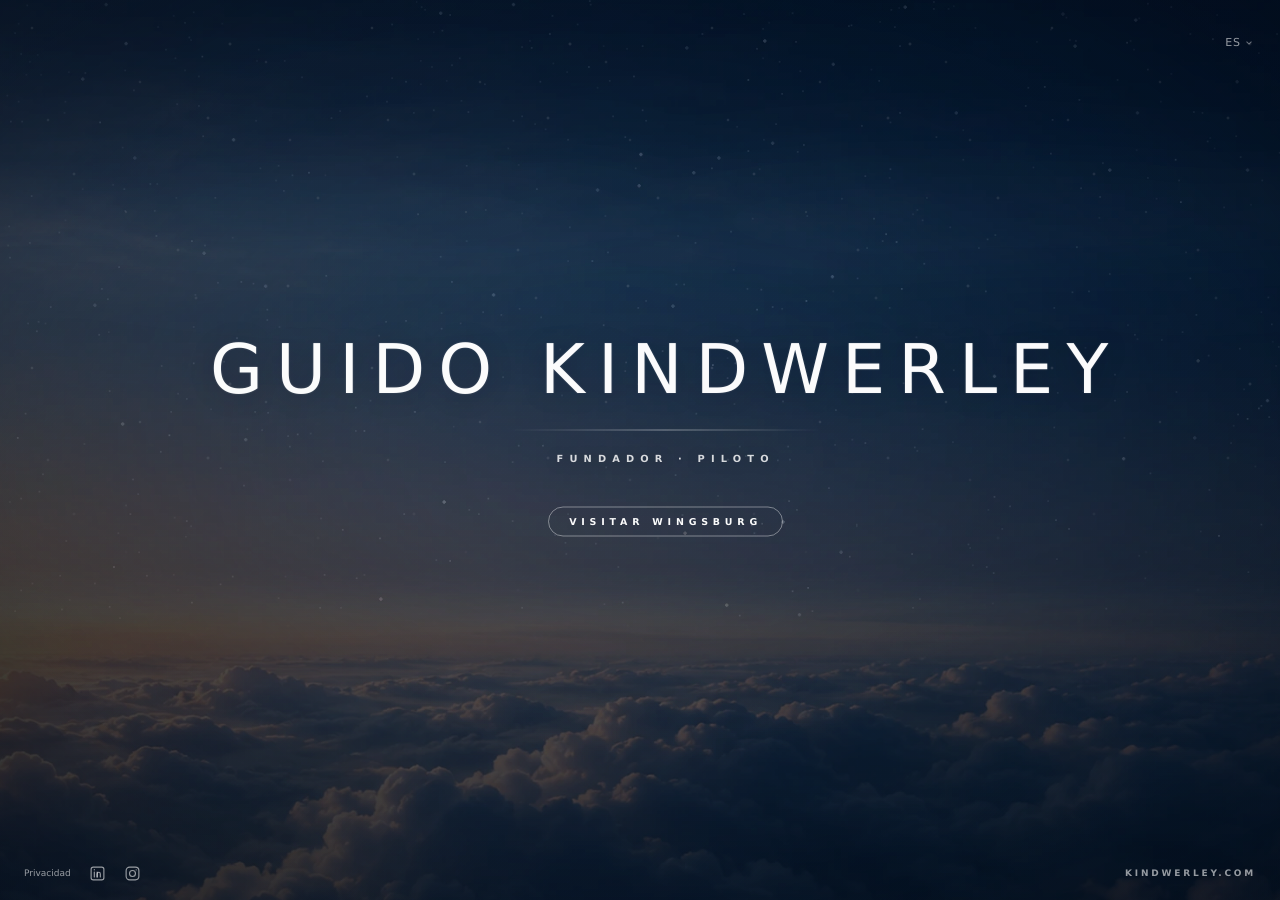
==== es/index.html @ 450eb81e "Adapt sky to seasonal solar position using device timezone without location permission" ====
<!doctype html>
<html lang="es">
<head>
  <meta charset="utf-8">
  <meta name="viewport" content="width=device-width, initial-scale=1, viewport-fit=cover">
  <title>Guido Kindwerley — Cofundador de Wingsburg</title>
  <meta name="description" content="Guido Kindwerley — Cofundador de Wingsburg y piloto comercial.">
  <link rel="alternate" hreflang="en" href="https://kindwerley.com/">
  <link rel="alternate" hreflang="es" href="https://kindwerley.com/es/">
  <link rel="alternate" hreflang="pt" href="https://kindwerley.com/pt/">
  <link rel="alternate" hreflang="fr" href="https://kindwerley.com/fr/">
  <link rel="alternate" hreflang="it" href="https://kindwerley.com/it/">
  <link rel="alternate" hreflang="x-default" href="https://kindwerley.com/">
  <meta name="author" content="Guido Kindwerley">
  <meta name="robots" content="index, follow">
  <meta name="theme-color" content="#061426">
  <link rel="canonical" href="https://kindwerley.com/es/">

  <meta property="og:title" content="Guido Kindwerley — Cofundador de Wingsburg">
  <meta property="og:description" content="Cofundador de Wingsburg · Piloto comercial">
  <meta property="og:type" content="website">
  <meta property="og:url" content="https://kindwerley.com/es/">
  <meta property="og:locale" content="es_AR">
  <meta property="og:image" content="https://kindwerley.com/preview.webp">
  <meta property="og:image:width" content="1920">
  <meta property="og:image:height" content="1080">
  <meta name="twitter:card" content="summary_large_image">
  <meta name="twitter:title" content="Guido Kindwerley — Cofundador de Wingsburg">
  <meta name="twitter:description" content="Cofundador de Wingsburg · Piloto comercial">
  <meta name="twitter:image" content="https://kindwerley.com/preview.webp">

  <link rel="icon" href="../favicon.svg?v=2" type="image/svg+xml">
  <link rel="icon" href="../favicon.ico?v=2" sizes="any">
  <link rel="icon" href="../favicon-32x32.png?v=2" type="image/png" sizes="32x32">
  <link rel="icon" href="../favicon-16x16.png?v=2" type="image/png" sizes="16x16">
  <link rel="apple-touch-icon" href="../apple-touch-icon.png?v=2">
  <link rel="manifest" href="../site.webmanifest">

  <meta http-equiv="Content-Security-Policy" content="default-src 'self'; img-src 'self' data: https://*.clarity.ms https://c.bing.com; style-src 'self' 'unsafe-inline'; script-src 'self' 'unsafe-inline' https://*.clarity.ms https://static.cloudflareinsights.com; connect-src 'self' https://*.clarity.ms https://c.bing.com https://cloudflareinsights.com; font-src 'self'; base-uri 'self'; form-action 'self';">
  <link rel="preconnect" href="https://www.clarity.ms">

  


  <script id="sky-clock">(() => {
  'use strict';
  const places = {"Europe/Andorra":[42.5,1.52],"Asia/Dubai":[25.3,55.3],"Asia/Kabul":[34.52,69.2],"America/Antigua":[17.05,-61.8],"America/Anguilla":[18.2,-63.07],"Europe/Tirane":[41.33,19.83],"Asia/Yerevan":[40.18,44.5],"Africa/Luanda":[-8.8,13.23],"Antarctica/McMurdo":[-77.83,166.6],"Antarctica/Casey":[-66.28,110.52],"Antarctica/Davis":[-68.58,77.97],"Antarctica/DumontDUrville":[-66.67,140.02],"Antarctica/Mawson":[-67.6,62.88],"Antarctica/Palmer":[-64.8,-64.1],"Antarctica/Rothera":[-67.57,-68.13],"Antarctica/Syowa":[-69.01,39.59],"Antarctica/Troll":[-72.01,2.53],"Antarctica/Vostok":[-78.4,106.9],"America/Argentina/Buenos_Aires":[-34.6,-58.45],"America/Argentina/Cordoba":[-31.4,-64.18],"America/Argentina/Salta":[-24.78,-65.42],"America/Argentina/Jujuy":[-24.18,-65.3],"America/Argentina/Tucuman":[-26.82,-65.22],"America/Argentina/Catamarca":[-28.47,-65.78],"America/Argentina/La_Rioja":[-29.43,-66.85],"America/Argentina/San_Juan":[-31.53,-68.52],"America/Argentina/Mendoza":[-32.88,-68.82],"America/Argentina/San_Luis":[-33.32,-66.35],"America/Argentina/Rio_Gallegos":[-51.63,-69.22],"America/Argentina/Ushuaia":[-54.8,-68.3],"Pacific/Pago_Pago":[-14.27,-170.7],"Europe/Vienna":[48.22,16.33],"Australia/Lord_Howe":[-31.55,159.08],"Antarctica/Macquarie":[-54.5,158.95],"Australia/Hobart":[-42.88,147.32],"Australia/Melbourne":[-37.82,144.97],"Australia/Sydney":[-33.87,151.22],"Australia/Broken_Hill":[-31.95,141.45],"Australia/Brisbane":[-27.47,153.03],"Australia/Lindeman":[-20.27,149.0],"Australia/Adelaide":[-34.92,138.58],"Australia/Darwin":[-12.47,130.83],"Australia/Perth":[-31.95,115.85],"Australia/Eucla":[-31.72,128.87],"America/Aruba":[12.5,-69.97],"Europe/Mariehamn":[60.1,19.95],"Asia/Baku":[40.38,49.85],"Europe/Sarajevo":[43.87,18.42],"America/Barbados":[13.1,-59.62],"Asia/Dhaka":[23.72,90.42],"Europe/Brussels":[50.83,4.33],"Africa/Ouagadougou":[12.37,-1.52],"Europe/Sofia":[42.68,23.32],"Asia/Bahrain":[26.38,50.58],"Africa/Bujumbura":[-3.38,29.37],"Africa/Porto-Novo":[6.48,2.62],"America/St_Barthelemy":[17.88,-62.85],"Atlantic/Bermuda":[32.28,-64.77],"Asia/Brunei":[4.93,114.92],"America/La_Paz":[-16.5,-68.15],"America/Kralendijk":[12.15,-68.28],"America/Noronha":[-3.85,-32.42],"America/Belem":[-1.45,-48.48],"America/Fortaleza":[-3.72,-38.5],"America/Recife":[-8.05,-34.9],"America/Araguaina":[-7.2,-48.2],"America/Maceio":[-9.67,-35.72],"America/Bahia":[-12.98,-38.52],"America/Sao_Paulo":[-23.53,-46.62],"America/Campo_Grande":[-20.45,-54.62],"America/Cuiaba":[-15.58,-56.08],"America/Santarem":[-2.43,-54.87],"America/Porto_Velho":[-8.77,-63.9],"America/Boa_Vista":[2.82,-60.67],"America/Manaus":[-3.13,-60.02],"America/Eirunepe":[-6.67,-69.87],"America/Rio_Branco":[-9.97,-67.8],"America/Nassau":[25.08,-77.35],"Asia/Thimphu":[27.47,89.65],"Africa/Gaborone":[-24.65,25.92],"Europe/Minsk":[53.9,27.57],"America/Belize":[17.5,-88.2],"America/St_Johns":[47.57,-52.72],"America/Halifax":[44.65,-63.6],"America/Glace_Bay":[46.2,-59.95],"America/Moncton":[46.1,-64.78],"America/Goose_Bay":[53.33,-60.42],"America/Blanc-Sablon":[51.42,-57.12],"America/Toronto":[43.65,-79.38],"America/Iqaluit":[63.73,-68.47],"America/Atikokan":[48.76,-91.62],"America/Winnipeg":[49.88,-97.15],"America/Resolute":[74.7,-94.83],"America/Rankin_Inlet":[62.82,-92.08],"America/Regina":[50.4,-104.65],"America/Swift_Current":[50.28,-107.83],"America/Edmonton":[53.55,-113.47],"America/Cambridge_Bay":[69.11,-105.05],"America/Inuvik":[68.35,-133.72],"America/Vancouver":[49.27,-123.12],"America/Creston":[49.1,-116.52],"America/Dawson_Creek":[55.77,-120.23],"America/Fort_Nelson":[58.8,-122.7],"America/Whitehorse":[60.72,-135.05],"America/Dawson":[64.07,-139.42],"Indian/Cocos":[-12.17,96.92],"Africa/Kinshasa":[-4.3,15.3],"Africa/Lubumbashi":[-11.67,27.47],"Africa/Bangui":[4.37,18.58],"Africa/Brazzaville":[-4.27,15.28],"Europe/Zurich":[47.38,8.53],"Africa/Abidjan":[5.32,-4.03],"Pacific/Rarotonga":[-21.23,-159.77],"America/Santiago":[-33.45,-70.67],"America/Coyhaique":[-45.57,-72.07],"America/Punta_Arenas":[-53.15,-70.92],"Pacific/Easter":[-27.15,-109.43],"Africa/Douala":[4.05,9.7],"Asia/Shanghai":[31.23,121.47],"Asia/Urumqi":[43.8,87.58],"America/Bogota":[4.6,-74.08],"America/Costa_Rica":[9.93,-84.08],"America/Havana":[23.13,-82.37],"Atlantic/Cape_Verde":[14.92,-23.52],"America/Curacao":[12.18,-69.0],"Indian/Christmas":[-10.42,105.72],"Asia/Nicosia":[35.17,33.37],"Asia/Famagusta":[35.12,33.95],"Europe/Prague":[50.08,14.43],"Europe/Berlin":[52.5,13.37],"Europe/Busingen":[47.7,8.68],"Africa/Djibouti":[11.6,43.15],"Europe/Copenhagen":[55.67,12.58],"America/Dominica":[15.3,-61.4],"America/Santo_Domingo":[18.47,-69.9],"Africa/Algiers":[36.78,3.05],"America/Guayaquil":[-2.17,-79.83],"Pacific/Galapagos":[-0.9,-89.6],"Europe/Tallinn":[59.42,24.75],"Africa/Cairo":[30.05,31.25],"Africa/El_Aaiun":[27.15,-13.2],"Africa/Asmara":[15.33,38.88],"Europe/Madrid":[40.4,-3.68],"Africa/Ceuta":[35.88,-5.32],"Atlantic/Canary":[28.1,-15.4],"Africa/Addis_Ababa":[9.03,38.7],"Europe/Helsinki":[60.17,24.97],"Pacific/Fiji":[-18.13,178.42],"Atlantic/Stanley":[-51.7,-57.85],"Pacific/Chuuk":[7.42,151.78],"Pacific/Pohnpei":[6.97,158.22],"Pacific/Kosrae":[5.32,162.98],"Atlantic/Faroe":[62.02,-6.77],"Europe/Paris":[48.87,2.33],"Africa/Libreville":[0.38,9.45],"Europe/London":[51.51,-0.13],"America/Grenada":[12.05,-61.75],"Asia/Tbilisi":[41.72,44.82],"America/Cayenne":[4.93,-52.33],"Europe/Guernsey":[49.45,-2.54],"Africa/Accra":[5.55,-0.22],"Europe/Gibraltar":[36.13,-5.35],"America/Nuuk":[64.18,-51.73],"America/Danmarkshavn":[76.77,-18.67],"America/Scoresbysund":[70.48,-21.97],"America/Thule":[76.57,-68.78],"Africa/Banjul":[13.47,-16.65],"Africa/Conakry":[9.52,-13.72],"America/Guadeloupe":[16.23,-61.53],"Africa/Malabo":[3.75,8.78],"Europe/Athens":[37.97,23.72],"Atlantic/South_Georgia":[-54.27,-36.53],"America/Guatemala":[14.63,-90.52],"Pacific/Guam":[13.47,144.75],"Africa/Bissau":[11.85,-15.58],"America/Guyana":[6.8,-58.17],"Asia/Hong_Kong":[22.28,114.15],"America/Tegucigalpa":[14.1,-87.22],"Europe/Zagreb":[45.8,15.97],"America/Port-au-Prince":[18.53,-72.33],"Europe/Budapest":[47.5,19.08],"Asia/Jakarta":[-6.17,106.8],"Asia/Pontianak":[-0.03,109.33],"Asia/Makassar":[-5.12,119.4],"Asia/Jayapura":[-2.53,140.7],"Europe/Dublin":[53.33,-6.25],"Asia/Jerusalem":[31.78,35.22],"Europe/Isle_of_Man":[54.15,-4.47],"Asia/Kolkata":[22.53,88.37],"Indian/Chagos":[-7.33,72.42],"Asia/Baghdad":[33.35,44.42],"Asia/Tehran":[35.67,51.43],"Atlantic/Reykjavik":[64.15,-21.85],"Europe/Rome":[41.9,12.48],"Europe/Jersey":[49.18,-2.11],"America/Jamaica":[17.97,-76.79],"Asia/Amman":[31.95,35.93],"Asia/Tokyo":[35.65,139.74],"Africa/Nairobi":[-1.28,36.82],"Asia/Bishkek":[42.9,74.6],"Asia/Phnom_Penh":[11.55,104.92],"Pacific/Tarawa":[1.42,173.0],"Pacific/Kanton":[-2.78,-171.72],"Pacific/Kiritimati":[1.87,-157.33],"Indian/Comoro":[-11.68,43.27],"America/St_Kitts":[17.3,-62.72],"Asia/Pyongyang":[39.02,125.75],"Asia/Seoul":[37.55,126.97],"Asia/Kuwait":[29.33,47.98],"America/Cayman":[19.3,-81.38],"Asia/Almaty":[43.25,76.95],"Asia/Qyzylorda":[44.8,65.47],"Asia/Qostanay":[53.2,63.62],"Asia/Aqtobe":[50.28,57.17],"Asia/Aqtau":[44.52,50.27],"Asia/Atyrau":[47.12,51.93],"Asia/Oral":[51.22,51.35],"Asia/Vientiane":[17.97,102.6],"Asia/Beirut":[33.88,35.5],"America/St_Lucia":[14.02,-61.0],"Europe/Vaduz":[47.15,9.52],"Asia/Colombo":[6.93,79.85],"Africa/Monrovia":[6.3,-10.78],"Africa/Maseru":[-29.47,27.5],"Europe/Vilnius":[54.68,25.32],"Europe/Luxembourg":[49.6,6.15],"Europe/Riga":[56.95,24.1],"Africa/Tripoli":[32.9,13.18],"Africa/Casablanca":[33.65,-7.58],"Europe/Monaco":[43.7,7.38],"Europe/Chisinau":[47.0,28.83],"Europe/Podgorica":[42.43,19.27],"America/Marigot":[18.07,-63.08],"Indian/Antananarivo":[-18.92,47.52],"Pacific/Majuro":[7.15,171.2],"Pacific/Kwajalein":[9.08,167.33],"Europe/Skopje":[41.98,21.43],"Africa/Bamako":[12.65,-8.0],"Asia/Yangon":[16.78,96.17],"Asia/Ulaanbaatar":[47.92,106.88],"Asia/Hovd":[48.02,91.65],"Asia/Macau":[22.2,113.54],"Pacific/Saipan":[15.2,145.75],"America/Martinique":[14.6,-61.08],"Africa/Nouakchott":[18.1,-15.95],"America/Montserrat":[16.72,-62.22],"Europe/Malta":[35.9,14.52],"Indian/Mauritius":[-20.17,57.5],"Indian/Maldives":[4.17,73.5],"Africa/Blantyre":[-15.78,35.0],"America/Mexico_City":[19.4,-99.15],"America/Cancun":[21.08,-86.77],"America/Merida":[20.97,-89.62],"America/Monterrey":[25.67,-100.32],"America/Matamoros":[25.83,-97.5],"America/Chihuahua":[28.63,-106.08],"America/Ciudad_Juarez":[31.73,-106.48],"America/Ojinaga":[29.57,-104.42],"America/Mazatlan":[23.22,-106.42],"America/Bahia_Banderas":[20.8,-105.25],"America/Hermosillo":[29.07,-110.97],"America/Tijuana":[32.53,-117.02],"Asia/Kuala_Lumpur":[3.17,101.7],"Asia/Kuching":[1.55,110.33],"Africa/Maputo":[-25.97,32.58],"Africa/Windhoek":[-22.57,17.1],"Pacific/Noumea":[-22.27,166.45],"Africa/Niamey":[13.52,2.12],"Pacific/Norfolk":[-29.05,167.97],"Africa/Lagos":[6.45,3.4],"America/Managua":[12.15,-86.28],"Europe/Amsterdam":[52.37,4.9],"Europe/Oslo":[59.92,10.75],"Asia/Kathmandu":[27.72,85.32],"Pacific/Nauru":[-0.52,166.92],"Pacific/Niue":[-19.02,-169.92],"Pacific/Auckland":[-36.87,174.77],"Pacific/Chatham":[-43.95,-176.55],"Asia/Muscat":[23.6,58.58],"America/Panama":[8.97,-79.53],"America/Lima":[-12.05,-77.05],"Pacific/Tahiti":[-17.53,-149.57],"Pacific/Marquesas":[-9.0,-139.5],"Pacific/Gambier":[-23.13,-134.95],"Pacific/Port_Moresby":[-9.5,147.17],"Pacific/Bougainville":[-6.22,155.57],"Asia/Manila":[14.59,120.97],"Asia/Karachi":[24.87,67.05],"Europe/Warsaw":[52.25,21.0],"America/Miquelon":[47.05,-56.33],"Pacific/Pitcairn":[-25.07,-130.08],"America/Puerto_Rico":[18.47,-66.11],"Asia/Gaza":[31.5,34.47],"Asia/Hebron":[31.53,35.09],"Europe/Lisbon":[38.72,-9.13],"Atlantic/Madeira":[32.63,-16.9],"Atlantic/Azores":[37.73,-25.67],"Pacific/Palau":[7.33,134.48],"America/Asuncion":[-25.27,-57.67],"Asia/Qatar":[25.28,51.53],"Indian/Reunion":[-20.87,55.47],"Europe/Bucharest":[44.43,26.1],"Europe/Belgrade":[44.83,20.5],"Europe/Kaliningrad":[54.72,20.5],"Europe/Moscow":[55.76,37.62],"Europe/Simferopol":[44.95,34.1],"Europe/Kirov":[58.6,49.65],"Europe/Volgograd":[48.73,44.42],"Europe/Astrakhan":[46.35,48.05],"Europe/Saratov":[51.57,46.03],"Europe/Ulyanovsk":[54.33,48.4],"Europe/Samara":[53.2,50.15],"Asia/Yekaterinburg":[56.85,60.6],"Asia/Omsk":[55.0,73.4],"Asia/Novosibirsk":[55.03,82.92],"Asia/Barnaul":[53.37,83.75],"Asia/Tomsk":[56.5,84.97],"Asia/Novokuznetsk":[53.75,87.12],"Asia/Krasnoyarsk":[56.02,92.83],"Asia/Irkutsk":[52.27,104.33],"Asia/Chita":[52.05,113.47],"Asia/Yakutsk":[62.0,129.67],"Asia/Khandyga":[62.66,135.55],"Asia/Vladivostok":[43.17,131.93],"Asia/Ust-Nera":[64.56,143.23],"Asia/Magadan":[59.57,150.8],"Asia/Sakhalin":[46.97,142.7],"Asia/Srednekolymsk":[67.47,153.72],"Asia/Kamchatka":[53.02,158.65],"Asia/Anadyr":[64.75,177.48],"Africa/Kigali":[-1.95,30.07],"Asia/Riyadh":[24.63,46.72],"Pacific/Guadalcanal":[-9.53,160.2],"Indian/Mahe":[-4.67,55.47],"Africa/Khartoum":[15.6,32.53],"Europe/Stockholm":[59.33,18.05],"Asia/Singapore":[1.28,103.85],"Atlantic/St_Helena":[-15.92,-5.7],"Europe/Ljubljana":[46.05,14.52],"Arctic/Longyearbyen":[78.0,16.0],"Europe/Bratislava":[48.15,17.12],"Africa/Freetown":[8.5,-13.25],"Europe/San_Marino":[43.92,12.47],"Africa/Dakar":[14.67,-17.43],"Africa/Mogadishu":[2.07,45.37],"America/Paramaribo":[5.83,-55.17],"Africa/Juba":[4.85,31.62],"Africa/Sao_Tome":[0.33,6.73],"America/El_Salvador":[13.7,-89.2],"America/Lower_Princes":[18.05,-63.05],"Asia/Damascus":[33.5,36.3],"Africa/Mbabane":[-26.3,31.1],"America/Grand_Turk":[21.47,-71.13],"Africa/Ndjamena":[12.12,15.05],"Indian/Kerguelen":[-49.35,70.22],"Africa/Lome":[6.13,1.22],"Asia/Bangkok":[13.75,100.52],"Asia/Dushanbe":[38.58,68.8],"Pacific/Fakaofo":[-9.37,-171.23],"Asia/Dili":[-8.55,125.58],"Asia/Ashgabat":[37.95,58.38],"Africa/Tunis":[36.8,10.18],"Pacific/Tongatapu":[-21.13,-175.2],"Europe/Istanbul":[41.02,28.97],"America/Port_of_Spain":[10.65,-61.52],"Pacific/Funafuti":[-8.52,179.22],"Asia/Taipei":[25.05,121.5],"Africa/Dar_es_Salaam":[-6.8,39.28],"Europe/Kyiv":[50.43,30.52],"Africa/Kampala":[0.32,32.42],"Pacific/Midway":[28.22,-177.37],"Pacific/Wake":[19.28,166.62],"America/New_York":[40.71,-74.01],"America/Detroit":[42.33,-83.05],"America/Kentucky/Louisville":[38.25,-85.76],"America/Kentucky/Monticello":[36.83,-84.85],"America/Indiana/Indianapolis":[39.77,-86.16],"America/Indiana/Vincennes":[38.68,-87.53],"America/Indiana/Winamac":[41.05,-86.6],"America/Indiana/Marengo":[38.38,-86.34],"America/Indiana/Petersburg":[38.49,-87.28],"America/Indiana/Vevay":[38.75,-85.07],"America/Chicago":[41.85,-87.65],"America/Indiana/Tell_City":[37.95,-86.76],"America/Indiana/Knox":[41.3,-86.62],"America/Menominee":[45.11,-87.61],"America/North_Dakota/Center":[47.12,-101.3],"America/North_Dakota/New_Salem":[46.84,-101.41],"America/North_Dakota/Beulah":[47.26,-101.78],"America/Denver":[39.74,-104.98],"America/Boise":[43.61,-116.2],"America/Phoenix":[33.45,-112.07],"America/Los_Angeles":[34.05,-118.24],"America/Anchorage":[61.22,-149.9],"America/Juneau":[58.3,-134.42],"America/Sitka":[57.18,-135.3],"America/Metlakatla":[55.13,-131.58],"America/Yakutat":[59.55,-139.73],"America/Nome":[64.5,-165.41],"America/Adak":[51.88,-176.66],"Pacific/Honolulu":[21.31,-157.86],"America/Montevideo":[-34.91,-56.21],"Asia/Samarkand":[39.67,66.8],"Asia/Tashkent":[41.33,69.3],"Europe/Vatican":[41.9,12.45],"America/St_Vincent":[13.15,-61.23],"America/Caracas":[10.5,-66.93],"America/Tortola":[18.45,-64.62],"America/St_Thomas":[18.35,-64.93],"Asia/Ho_Chi_Minh":[10.75,106.67],"Pacific/Efate":[-17.67,168.42],"Pacific/Wallis":[-13.3,-176.17],"Pacific/Apia":[-13.83,-171.73],"Asia/Aden":[12.75,45.2],"Indian/Mayotte":[-12.78,45.23],"Africa/Johannesburg":[-26.25,28.0],"Africa/Lusaka":[-15.42,28.28],"Africa/Harare":[-17.83,31.05],"Australia/ACT":[-33.87,151.22],"Australia/LHI":[-31.55,159.08],"Australia/NSW":[-33.87,151.22],"Australia/North":[-12.47,130.83],"Australia/Queensland":[-27.47,153.03],"Australia/South":[-34.92,138.58],"Australia/Tasmania":[-42.88,147.32],"Australia/Victoria":[-37.82,144.97],"Australia/West":[-31.95,115.85],"Australia/Yancowinna":[-31.95,141.45],"Brazil/Acre":[-9.97,-67.8],"Brazil/DeNoronha":[-3.85,-32.42],"Brazil/East":[-23.53,-46.62],"Brazil/West":[-3.13,-60.02],"CET":[50.83,4.33],"CST6CDT":[41.85,-87.65],"Canada/Atlantic":[44.65,-63.6],"Canada/Central":[49.88,-97.15],"Canada/Eastern":[43.65,-79.38],"Canada/Mountain":[53.55,-113.47],"Canada/Newfoundland":[47.57,-52.72],"Canada/Pacific":[49.27,-123.12],"Canada/Saskatchewan":[50.4,-104.65],"Canada/Yukon":[60.72,-135.05],"Chile/Continental":[-33.45,-70.67],"Chile/EasterIsland":[-27.15,-109.43],"Cuba":[23.13,-82.37],"EET":[37.97,23.72],"EST":[8.97,-79.53],"EST5EDT":[40.71,-74.01],"Egypt":[30.05,31.25],"Eire":[53.33,-6.25],"GB":[51.51,-0.13],"GB-Eire":[51.51,-0.13],"Hongkong":[22.28,114.15],"Iran":[35.67,51.43],"Israel":[31.78,35.22],"Jamaica":[17.97,-76.79],"Japan":[35.65,139.74],"Kwajalein":[9.08,167.33],"Libya":[32.9,13.18],"MET":[50.83,4.33],"MST":[33.45,-112.07],"MST7MDT":[39.74,-104.98],"Mexico/BajaNorte":[32.53,-117.02],"Mexico/BajaSur":[23.22,-106.42],"Mexico/General":[19.4,-99.15],"NZ":[-36.87,174.77],"NZ-CHAT":[-43.95,-176.55],"Navajo":[39.74,-104.98],"PRC":[31.23,121.47],"Poland":[52.25,21.0],"Portugal":[38.72,-9.13],"ROC":[25.05,121.5],"ROK":[37.55,126.97],"Singapore":[1.28,103.85],"Turkey":[41.02,28.97],"US/Alaska":[61.22,-149.9],"US/Aleutian":[51.88,-176.66],"US/Arizona":[33.45,-112.07],"US/Central":[41.85,-87.65],"US/East-Indiana":[39.77,-86.16],"US/Eastern":[40.71,-74.01],"US/Hawaii":[21.31,-157.86],"US/Indiana-Starke":[41.3,-86.62],"US/Michigan":[42.33,-83.05],"US/Mountain":[39.74,-104.98],"US/Pacific":[34.05,-118.24],"US/Samoa":[-14.27,-170.7],"W-SU":[55.76,37.62],"America/Buenos_Aires":[-34.6,-58.45],"America/Catamarca":[-28.47,-65.78],"America/Cordoba":[-31.4,-64.18],"America/Indianapolis":[39.77,-86.16],"America/Jujuy":[-24.18,-65.3],"America/Knox_IN":[41.3,-86.62],"America/Louisville":[38.25,-85.76],"America/Mendoza":[-32.88,-68.82],"Pacific/Samoa":[-14.27,-170.7],"America/Argentina/ComodRivadavia":[-28.47,-65.78],"America/Atka":[51.88,-176.66],"America/Ensenada":[32.53,-117.02],"America/Fort_Wayne":[39.77,-86.16],"America/Montreal":[43.65,-79.38],"America/Nipigon":[43.65,-79.38],"America/Pangnirtung":[63.73,-68.47],"America/Porto_Acre":[-9.97,-67.8],"America/Rainy_River":[49.88,-97.15],"America/Rosario":[-31.4,-64.18],"America/Santa_Isabel":[32.53,-117.02],"America/Shiprock":[39.74,-104.98],"America/Thunder_Bay":[43.65,-79.38],"America/Yellowknife":[53.55,-113.47],"Asia/Choibalsan":[47.92,106.88],"Asia/Chongqing":[31.23,121.47],"Asia/Harbin":[31.23,121.47],"Asia/Kashgar":[43.8,87.58],"Asia/Tel_Aviv":[31.78,35.22],"Australia/Canberra":[-33.87,151.22],"Australia/Currie":[-42.88,147.32],"Europe/Belfast":[51.51,-0.13],"Europe/Tiraspol":[47.0,28.83],"Europe/Uzhgorod":[50.43,30.52],"Europe/Zaporozhye":[50.43,30.52],"Pacific/Enderbury":[-2.78,-171.72],"Pacific/Johnston":[21.31,-157.86],"WET":[38.72,-9.13],"America/Godthab":[64.18,-51.73],"Asia/Ashkhabad":[37.95,58.38],"Asia/Calcutta":[22.53,88.37],"Asia/Chungking":[31.23,121.47],"Asia/Dacca":[23.72,90.42],"Asia/Istanbul":[41.02,28.97],"Asia/Katmandu":[27.72,85.32],"Asia/Macao":[22.2,113.54],"Asia/Rangoon":[16.78,96.17],"Asia/Saigon":[10.75,106.67],"Asia/Thimbu":[27.47,89.65],"Asia/Ujung_Pandang":[-5.12,119.4],"Asia/Ulan_Bator":[47.92,106.88],"Atlantic/Faeroe":[62.02,-6.77],"Europe/Kiev":[50.43,30.52],"Europe/Nicosia":[35.17,33.37],"HST":[21.31,-157.86],"PST8PDT":[34.05,-118.24],"Africa/Asmera":[15.33,38.88],"Africa/Timbuktu":[12.65,-8.0],"America/Coral_Harbour":[48.76,-91.62],"America/Virgin":[18.35,-64.93],"Antarctica/South_Pole":[-77.83,166.6],"Iceland":[64.15,-21.85],"Atlantic/Jan_Mayen":[59.92,10.75],"Pacific/Truk":[7.42,151.78],"Pacific/Yap":[7.42,151.78],"Pacific/Ponape":[6.97,158.22]};
  const clamp = x => Math.max(0, Math.min(1, x));
  const blend = (from, to, x) => { const t = clamp(x); return {from, to, mix:t*t*(3-2*t)}; };
  const still = name => ({from:name, to:name, mix:0});
  function position(date, point) {
    const rad = Math.PI / 180;
    const year = date.getUTCFullYear();
    const days = (Date.UTC(year+1,0,1)-Date.UTC(year,0,1))/86400000;
    const elapsed = (date.getTime()-Date.UTC(year,0,1))/86400000;
    const g = 2*Math.PI/days*(elapsed-0.5);
    const eq = 229.18*(0.000075+0.001868*Math.cos(g)-0.032077*Math.sin(g)-0.014615*Math.cos(2*g)-0.040849*Math.sin(2*g));
    const dec = 0.006918-0.399912*Math.cos(g)+0.070257*Math.sin(g)-0.006758*Math.cos(2*g)+0.000907*Math.sin(2*g)-0.002697*Math.cos(3*g)+0.00148*Math.sin(3*g);
    const minutes = date.getUTCHours()*60+date.getUTCMinutes()+date.getUTCSeconds()/60;
    const solar = ((minutes+eq+4*point[1])%1440+1440)%1440;
    const lat = point[0]*rad;
    const sinAlt = Math.sin(lat)*Math.sin(dec)+Math.cos(lat)*Math.cos(dec)*Math.cos((solar/4-180)*rad);
    return {altitude:Math.asin(Math.max(-1,Math.min(1,sinAlt)))/rad, morning:solar<720};
  }
  function solarScene(date, point) {
    const {altitude:a,morning} = position(date,point);
    if(a<=-8)return still('night');
    if(morning) {
      if(a<0)return blend('night','dawn',(a+8)/8);
      if(a<10)return blend('dawn','day',a/10);
      return still('day');
    }
    if(a>=12)return still('day');
    if(a>=2)return blend('golden','day',(a-2)/10);
    if(a>=-4)return blend('dusk','golden',(a+4)/6);
    return blend('night','dusk',(a+8)/4);
  }
  function fallback(date) {
    const m = date.getHours()*60+date.getMinutes();
    if(m<330 || m>=1230)return still('night');
    if(m<390)return blend('night','dawn',(m-330)/60);
    if(m<480)return blend('dawn','day',(m-390)/90);
    if(m<1080)return still('day');
    if(m<1140)return blend('day','golden',(m-1080)/60);
    if(m<1200)return blend('golden','dusk',(m-1140)/60);
    return blend('dusk','night',(m-1200)/30);
  }
  function scene(date = new Date()) {
    const params = new URLSearchParams(window.location.search);
    const forced = params.get('scene');
    if(['night','dawn','day','golden','dusk'].includes(forced))return still(forced);
    const time = /^(\d{1,2})(?::(\d{1,2}))?$/.exec(params.get('time') || '');
    if(time && +time[1]<24 && +(time[2]||0)<60){date=new Date(date);date.setHours(+time[1],+(time[2]||0),0,0);}
    let zone;
    try {zone=Intl.DateTimeFormat().resolvedOptions().timeZone;} catch (_) {}
    return Object.prototype.hasOwnProperty.call(places,zone) ? solarScene(date,places[zone]) : fallback(date);
  }
  window.SkyClock = {scene};
})();</script><script>
(() => {
  const sky = window.SkyClock.scene();
  const name = sky.mix < 0.5 ? sky.from : sky.to;
  for (const [media,suffix] of [['(min-width: 761px)',''],['(max-width: 760px)','-mobile']]) {
    const link = document.createElement('link');
    link.rel='preload'; link.as='image'; link.media=media;
    link.href='/assets/sky/'+name+'-premium-v3'+suffix+'.webp';
    document.head.appendChild(link);
  }
})();
</script><style id="site-styles">:root { color-scheme: dark; --white: rgba(255,255,255,.98); --muted: rgba(255,255,255,.82); --dim: rgba(255,255,255,.58); --star-visibility: 0; --back-cloud-visibility: .065; --front-cloud-visibility: .095; } * { box-sizing: border-box; } html, body { width: 100%; min-height: 100%; margin: 0; } html { background: #061426; } body { min-height: 100svh; overflow: hidden; color: var(--white); font-family: Inter, ui-sans-serif, system-ui, -apple-system, BlinkMacSystemFont, "Segoe UI", sans-serif; -webkit-font-smoothing: antialiased; text-rendering: geometricPrecision; background: #061426; } .sky, .sky__layer, .sky__stars, .sky__clouds, .sky__cloud-track, .sky__veil, .sky__grain { position: fixed; inset: 0; } .sky { z-index: 0; overflow: hidden; background: #061426; } .sky__layer { background-position: center center; background-repeat: no-repeat; background-size: cover; opacity: 0; transform: scale(1.04) translate3d(0,0,0); will-change: opacity, transform; transition: opacity 1.8s ease; animation: sky-pan-loop 300s linear infinite, sky-breathe-loop 220s ease-in-out infinite; } .sky__layer--b { animation-duration: 300s, 250s; animation-delay: -150s, -70s; } .sky__stars { z-index: 2; pointer-events: none; opacity: var(--star-visibility); mix-blend-mode: screen; background-repeat: repeat; background-size: 340px 340px; -webkit-mask-image: linear-gradient(to bottom, rgba(0,0,0,1) 0%, rgba(0,0,0,.96) 46%, rgba(0,0,0,.3) 60%, rgba(0,0,0,0) 74%); mask-image: linear-gradient(to bottom, rgba(0,0,0,1) 0%, rgba(0,0,0,.96) 46%, rgba(0,0,0,.3) 60%, rgba(0,0,0,0) 74%); } .sky__stars--one { background-image: radial-gradient(circle at 32px 28px, rgba(255,255,255,.95) 0 1px, transparent 1.7px), radial-gradient(circle at 140px 82px, rgba(255,255,255,.78) 0 .9px, transparent 1.7px), radial-gradient(circle at 230px 44px, rgba(255,255,255,.95) 0 1.1px, transparent 1.8px), radial-gradient(circle at 290px 140px, rgba(255,255,255,.65) 0 .9px, transparent 1.7px), radial-gradient(circle at 74px 174px, rgba(255,255,255,.85) 0 1px, transparent 1.8px), radial-gradient(circle at 178px 250px, rgba(255,255,255,.72) 0 .95px, transparent 1.8px), radial-gradient(circle at 288px 286px, rgba(255,255,255,.88) 0 1px, transparent 1.8px); animation: star-twinkle-a 120s ease-in-out infinite; } .sky__stars--two { background-image: radial-gradient(circle at 48px 120px, rgba(255,255,255,.80) 0 .95px, transparent 1.7px), radial-gradient(circle at 126px 212px, rgba(255,255,255,.62) 0 .85px, transparent 1.6px), radial-gradient(circle at 208px 118px, rgba(255,255,255,.88) 0 1px, transparent 1.8px), radial-gradient(circle at 266px 62px, rgba(255,255,255,.70) 0 .9px, transparent 1.7px), radial-gradient(circle at 318px 198px, rgba(255,255,255,.76) 0 1px, transparent 1.8px), radial-gradient(circle at 196px 298px, rgba(255,255,255,.68) 0 .9px, transparent 1.8px); animation: star-twinkle-b 170s ease-in-out infinite; } .sky__clouds { z-index: 3; pointer-events: none; overflow: hidden; } .sky__clouds--back { opacity: var(--back-cloud-visibility); mix-blend-mode: screen; } .sky__clouds--front { z-index: 4; opacity: var(--front-cloud-visibility); mix-blend-mode: soft-light; } .sky__cloud-track { position: absolute; left: -55%; width: 210%; background-repeat: repeat-x; background-size: 50% 100%; will-change: transform; } .sky__clouds--back .sky__cloud-track { bottom: 14%; height: 38%; filter: blur(26px); background-image: radial-gradient(ellipse at 8% 68%, rgba(255,255,255,.14) 0 10%, transparent 24%), radial-gradient(ellipse at 24% 62%, rgba(255,255,255,.16) 0 11%, transparent 25%), radial-gradient(ellipse at 42% 66%, rgba(255,255,255,.13) 0 10%, transparent 23%), radial-gradient(ellipse at 60% 60%, rgba(255,255,255,.16) 0 11%, transparent 24%), radial-gradient(ellipse at 78% 67%, rgba(255,255,255,.13) 0 10%, transparent 23%), radial-gradient(ellipse at 94% 61%, rgba(255,255,255,.15) 0 11%, transparent 24%); } .sky__clouds--front .sky__cloud-track { bottom: -2%; height: 30%; filter: blur(18px); background-image: radial-gradient(ellipse at 10% 78%, rgba(255,255,255,.22) 0 12%, transparent 25%), radial-gradient(ellipse at 28% 72%, rgba(255,255,255,.26) 0 13%, transparent 27%), radial-gradient(ellipse at 46% 80%, rgba(255,255,255,.19) 0 11%, transparent 24%), radial-gradient(ellipse at 64% 74%, rgba(255,255,255,.24) 0 12%, transparent 26%), radial-gradient(ellipse at 82% 79%, rgba(255,255,255,.21) 0 12%, transparent 24%), radial-gradient(ellipse at 98% 73%, rgba(255,255,255,.24) 0 12%, transparent 26%); } .sky__clouds--back .sky__cloud-track--one { animation: cloud-drift-back 260s linear infinite; } .sky__clouds--back .sky__cloud-track--two { animation: cloud-drift-back-alt 320s linear infinite; opacity: .85; } .sky__clouds--front .sky__cloud-track--one { animation: cloud-drift-front 180s linear infinite; } .sky__clouds--front .sky__cloud-track--two { animation: cloud-drift-front-alt 240s linear infinite; opacity: .78; } .sky__veil { z-index: 5; pointer-events: none; background: radial-gradient(ellipse at 50% 49%, rgba(2,8,18,.01) 0%, rgba(2,8,18,.02) 24%, rgba(2,8,18,.20) 70%, rgba(2,8,18,.40) 100%), linear-gradient(180deg, rgba(0,7,18,.08) 0%, rgba(0,5,14,.02) 36%, rgba(0,5,14,.04) 58%, rgba(0,5,14,.30) 100%); } .sky__grain { z-index: 6; pointer-events: none; opacity: .03; mix-blend-mode: soft-light; background-image: url("data:image/svg+xml,%3Csvg viewBox='0 0 180 180' xmlns='http://www.w3.org/2000/svg'%3E%3Cfilter id='n'%3E%3CfeTurbulence type='fractalNoise' baseFrequency='.9' numOctaves='3' stitchTiles='stitch'/%3E%3C/filter%3E%3Crect width='100%25' height='100%25' filter='url(%23n)' opacity='.7'/%3E%3C/svg%3E"); } @keyframes sky-pan-loop { 0% { transform: scale(1.04) translate3d(-.20%, -.08%, 0); } 25% { transform: scale(1.047) translate3d(-.06%, -.18%, 0); } 50% { transform: scale(1.052) translate3d(.08%, -.06%, 0); } 75% { transform: scale(1.058) translate3d(.18%, .10%, 0); } 100% { transform: scale(1.04) translate3d(-.20%, -.08%, 0); } } @keyframes sky-breathe-loop { 0% { filter: saturate(1) brightness(1); } 50% { filter: saturate(1.015) brightness(1.01); } 100% { filter: saturate(1) brightness(1); } } @keyframes cloud-drift-back { from { transform: translate3d(0, 0, 0); } to { transform: translate3d(-24%, -2%, 0); } } @keyframes cloud-drift-back-alt { from { transform: translate3d(-12%, 0, 0); } to { transform: translate3d(10%, 1.5%, 0); } } @keyframes cloud-drift-front { from { transform: translate3d(0, 0, 0); } to { transform: translate3d(-18%, 0, 0); } } @keyframes cloud-drift-front-alt { from { transform: translate3d(-10%, 0, 0); } to { transform: translate3d(8%, .8%, 0); } } @keyframes star-twinkle-a { 0%, 100% { opacity: calc(var(--star-visibility) * .82); transform: translate3d(0,0,0); } 35% { opacity: calc(var(--star-visibility) * 1.03); transform: translate3d(.12%, -.05%, 0); } 68% { opacity: calc(var(--star-visibility) * .90); transform: translate3d(-.08%, .04%, 0); } } @keyframes star-twinkle-b { 0%, 100% { opacity: calc(var(--star-visibility) * .62); transform: translate3d(0,0,0); } 30% { opacity: calc(var(--star-visibility) * .88); transform: translate3d(.06%, .03%, 0); } 62% { opacity: calc(var(--star-visibility) * .72); transform: translate3d(-.07%, -.04%, 0); } } .hero { position: fixed; inset: 0; z-index: 7; display: grid; place-items: center; padding: 7vh 5vw; pointer-events: none; } .identity { width: min(94vw, 1260px); text-align: center; transform: translateY(-1.5vh); } h1 { margin: 0; color: var(--white); font-size: clamp(2.15rem, 5.35vw, 6.45rem); font-weight: 260; letter-spacing: clamp(.32rem, 1.02vw, 1.15rem); line-height: .98; text-transform: uppercase; white-space: nowrap; text-shadow: 0 2px 25px rgba(0,14,35,.24), 0 0 2px rgba(255,255,255,.22); } .identity__line { width: min(315px, 34vw); height: 1px; margin: clamp(1.05rem, 2.1vw, 1.65rem) auto 0; background: linear-gradient(90deg, transparent, rgba(255,255,255,.74), transparent); opacity: .62; } .identity p { margin: clamp(1rem, 1.75vw, 1.35rem) 0 0; color: var(--muted); font-size: clamp(.58rem, .77vw, .82rem); font-weight: 570; letter-spacing: clamp(.20rem, .48vw, .48rem); line-height: 1.4; text-transform: uppercase; text-shadow: 0 2px 14px rgba(0,8,22,.32); } .identity__cta { display: inline-block; margin: clamp(1.9rem, 3.2vw, 2.6rem) auto 0; padding: .9em 2.1em; pointer-events: auto; color: var(--white); font-size: clamp(.56rem, .74vw, .74rem); font-weight: 570; letter-spacing: clamp(.16rem, .38vw, .3rem); text-transform: uppercase; text-decoration: none; border: 1px solid rgba(255,255,255,.4); border-radius: 999px; transition: border-color .25s ease, background-color .25s ease, transform .25s ease; } .identity__cta:hover, .identity__cta:focus-visible { border-color: rgba(255,255,255,.85); background: rgba(255,255,255,.08); transform: translateY(-1px); } .identity__cta:focus-visible { outline: 2px solid rgba(255,255,255,.6); outline-offset: 3px; } .domain { position: fixed; z-index: 8; right: max(24px, env(safe-area-inset-right)); bottom: max(21px, env(safe-area-inset-bottom)); color: var(--dim); font-size: 9px; font-weight: 600; letter-spacing: .31em; text-transform: uppercase; pointer-events: none; } .social { position: fixed; z-index: 8; left: max(24px, env(safe-area-inset-left)); bottom: max(18px, env(safe-area-inset-bottom)); display: flex; gap: 18px; pointer-events: auto; } .social__link { display: inline-flex; color: var(--dim); transition: color .25s ease, transform .25s ease; } .social__link svg { width: 17px; height: 17px; display: block; } .social__link:hover, .social__link:focus-visible { color: var(--white); transform: translateY(-1px); } .social__link:focus-visible { outline: 2px solid rgba(255,255,255,.6); outline-offset: 3px; border-radius: 3px; } @media (max-width: 760px) { .sky__clouds--back { opacity: calc(var(--back-cloud-visibility) * .92); } .sky__clouds--front { opacity: calc(var(--front-cloud-visibility) * .92); } .hero { padding-inline: 18px; } .identity { width: 100%; transform: translateY(-2vh); } h1 { font-size: clamp(1.55rem, 7.25vw, 2.5rem); letter-spacing: clamp(.16rem, 1.28vw, .34rem); } .identity__line { width: min(210px, 56vw); } .identity p { font-size: clamp(.53rem, 2.1vw, .66rem); letter-spacing: clamp(.14rem, 1.4vw, .27rem); } .identity__cta { margin-top: clamp(1.4rem, 4vw, 1.9rem); padding: .8em 1.7em; font-size: clamp(.5rem, 2vw, .6rem); letter-spacing: clamp(.11rem, 1.1vw, .2rem); } .domain { right: 50%; bottom: max(18px, env(safe-area-inset-bottom)); transform: translateX(50%); font-size: 8px; } .social { left: 50%; bottom: calc(max(18px, env(safe-area-inset-bottom)) + 30px); transform: translateX(-50%); gap: 22px; } } @media (max-width: 390px) { h1 { font-size: 1.48rem; letter-spacing: .14rem; } .identity p { font-size: .52rem; letter-spacing: .12rem; } } @media (prefers-reduced-motion: reduce) { .sky__layer, .sky__cloud-track, .sky__stars { animation: none; } .sky__layer { transform: scale(1.02); transition-duration: .15s; } } .languages { position: fixed; z-index: 10; top: max(20px, env(safe-area-inset-top)); right: max(20px, env(safe-area-inset-right)); } .languages summary { display: flex; align-items: center; gap: 9px; min-height: 44px; padding: 10px 12px; cursor: pointer; list-style: none; border: 1px solid rgba(255,255,255,.2); border-radius: 24px; background: rgba(6,20,38,.5); } .languages summary::-webkit-details-marker { display: none; } .languages img { display: block; border-radius: 2px; box-shadow: 0 0 0 1px rgba(255,255,255,.15); } .language-chevron { width: 5px; height: 5px; border-right: 1px solid rgba(255,255,255,.65); border-bottom: 1px solid rgba(255,255,255,.65); transform: rotate(45deg); } .languages[open] .language-chevron { transform: rotate(225deg); } .language-menu { position: absolute; top: calc(100% + 8px); right: 0; min-width: 158px; padding: 5px; border: 1px solid rgba(255,255,255,.18); border-radius: 12px; background: rgba(6,20,38,.95); box-shadow: 0 8px 24px rgba(0,0,0,.15); } .language-menu a { display: flex; align-items: center; gap: 12px; min-height: 44px; padding: 10px; color: rgba(255,255,255,.85); font-size: 12px; text-decoration: none; border-radius: 7px; } .language-menu a:hover { background: rgba(255,255,255,.09); } .languages summary:focus-visible, .language-menu a:focus-visible { outline: 2px solid rgba(255,255,255,.8); outline-offset: 3px; } .site-footer { position: fixed; z-index: 8; right: max(24px, env(safe-area-inset-right)); bottom: max(21px, env(safe-area-inset-bottom)); display: flex; align-items: baseline; gap: 9px; color: var(--dim); white-space: nowrap; } .site-footer .domain { position: static; transform: none; } .visit-counter { font-size: 9px; letter-spacing: .04em; font-variant-numeric: tabular-nums; } .visit-counter[hidden] { display: none; } .footer-separator { padding-left: 7px; } @media (max-width: 760px) { .languages { top: max(16px, env(safe-area-inset-top)); right: max(16px, env(safe-area-inset-right)); } .site-footer { right: 50%; bottom: max(18px, env(safe-area-inset-bottom)); transform: translateX(50%); gap: 6px; } .visit-counter { font-size: 8px; } } .languages summary { min-width:44px; min-height:44px; justify-content:center; gap:6px; padding:8px; border:0; border-radius:4px; background:transparent; color:var(--dim); } .language-code { font-size:11px; font-weight:500; letter-spacing:.08em; } .languages summary:hover, .languages[open] summary { color:var(--white); } .language-chevron { width:4px; height:4px; border-color:currentColor; opacity:.7; } .language-menu { min-width:132px; border-radius:6px; } .language-menu a { font-size:12px; } .social { align-items:center; } .privacy-link { color:var(--dim); font-size:9px; text-decoration:none; } .privacy-link:hover, .privacy-link:focus-visible { color:var(--white); text-decoration:underline; } @media(max-width:760px) { .privacy-link { font-size:8px; } } html:not([data-sky-ready]) .sky__layer { transition: none; }</style>

  <script type="application/ld+json">
{
  "@context": "https://schema.org",
  "@graph": [
    {
      "@type": "ProfilePage",
      "@id": "https://kindwerley.com/es/#profile-page",
      "url": "https://kindwerley.com/es/",
      "name": "Guido Kindwerley — Cofundador de Wingsburg",
      "description": "Sitio personal de Guido Kindwerley, cofundador de Wingsburg y piloto comercial.",
      "mainEntity": {
        "@id": "https://kindwerley.com/#guido-kindwerley"
      },
      "inLanguage": "es"
    },
    {
      "@type": "Person",
      "@id": "https://kindwerley.com/#guido-kindwerley",
      "name": "Guido Alejandro Kindwerley",
      "alternateName": "Guido Kindwerley",
      "url": "https://kindwerley.com/",
      "description": "Cofundador de Wingsburg y piloto comercial.",
      "jobTitle": [
        "Cofundador de Wingsburg",
        "Piloto comercial"
      ],
      "worksFor": {
        "@id": "https://wingsburg.com/#organization"
      },
      "sameAs": [
        "https://github.com/Guidokind",
        "https://www.instagram.com/guidokind/",
        "https://x.com/guidokind",
        "https://www.linkedin.com/in/guidokind/"
      ]
    },
    {
      "@type": "Organization",
      "@id": "https://wingsburg.com/#organization",
      "name": "Wingsburg",
      "url": "https://wingsburg.com/",
      "description": "Un agente de operaciones para la aviación privada.",
      "founder": {
        "@id": "https://kindwerley.com/#guido-kindwerley"
      }
    }
  ]
}
  </script>

</head>
<body>
  <details class="languages"><summary aria-label="Elegir idioma: Español" title="Elegir idioma"><span class="language-code">ES</span><span class="language-chevron" aria-hidden="true"></span></summary><nav class="language-menu" aria-label="Elegir idioma"><a href="../index.html" lang="en" hreflang="en"><span>English</span></a><a href="../pt/index.html" lang="pt" hreflang="pt"><span>Português</span></a><a href="../fr/index.html" lang="fr" hreflang="fr"><span>Français</span></a><a href="../it/index.html" lang="it" hreflang="it"><span>Italiano</span></a></nav></details>

  <div class="sky" aria-hidden="true">
    <div class="sky__layer sky__layer--a" id="sky-a"></div>
    <div class="sky__layer sky__layer--b" id="sky-b"></div>

    <div class="sky__stars sky__stars--one"></div>
    <div class="sky__stars sky__stars--two"></div>

    <div class="sky__clouds sky__clouds--back">
      <div class="sky__cloud-track sky__cloud-track--one"></div>
      <div class="sky__cloud-track sky__cloud-track--two"></div>
    </div>

    <div class="sky__clouds sky__clouds--front">
      <div class="sky__cloud-track sky__cloud-track--one"></div>
      <div class="sky__cloud-track sky__cloud-track--two"></div>
    </div>

    <div class="sky__veil"></div>
    <div class="sky__grain"></div>
  </div>

  <main class="hero" aria-label="Guido Kindwerley">
    <section class="identity">
      <h1>Guido Kindwerley</h1>
      <div class="identity__line" aria-hidden="true"></div>
      <p>Fundador · Piloto</p>
      <a class="identity__cta" href="https://wingsburg.com">Visitar Wingsburg</a>
    </section>
  </main>

  <div class="site-footer"><span class="visit-counter" hidden><span id="visit-total"></span> visitas<span class="footer-separator" aria-hidden="true"> · </span></span><span class="domain" aria-hidden="true">Kindwerley.com</span></div>

  <nav class="social" aria-label="Redes sociales">
    <a class="privacy-link" href="/privacy.html">Privacidad</a>
    <a class="social__link" href="https://www.linkedin.com/in/guidokind/" target="_blank" rel="noopener noreferrer" aria-label="LinkedIn">
      <svg viewBox="0 0 24 24" fill="none" stroke="currentColor" stroke-width="1.6" stroke-linecap="round" stroke-linejoin="round" aria-hidden="true">
        <rect x="3" y="3" width="18" height="18" rx="3"/>
        <line x1="7.5" y1="10" x2="7.5" y2="17"/>
        <circle cx="7.5" cy="6.7" r="0.9" fill="currentColor" stroke="none"/>
        <path d="M11.5 17v-4.2c0-1.6 1-2.6 2.4-2.6 1.3 0 2.1.9 2.1 2.6V17"/>
        <line x1="11.5" y1="10" x2="11.5" y2="17"/>
      </svg>
    </a>
    <a class="social__link" href="https://www.instagram.com/guidokind/" target="_blank" rel="noopener noreferrer" aria-label="Instagram">
      <svg viewBox="0 0 24 24" fill="none" stroke="currentColor" stroke-width="1.6" stroke-linecap="round" stroke-linejoin="round" aria-hidden="true">
        <rect x="3" y="3" width="18" height="18" rx="5"/>
        <circle cx="12" cy="12" r="4.2"/>
        <circle cx="17.2" cy="6.8" r="0.9" fill="currentColor" stroke="none"/>
      </svg>
    </a>
  </nav>

  <noscript>
    <style>
      .sky__layer--a { background-image: url('../assets/sky/day-premium-v3.webp'); opacity: 1; }
      .sky__layer--b, .sky__stars, .sky__clouds { display: none; }
    </style>
  </noscript>

  <script src="../sky.js?v=20261103-4" defer></script>
  <script>
    window.addEventListener('load', () => {
      setTimeout(() => {
        (function(c,l,a,r,i,t,y){c[a]=c[a]||function(){(c[a].q=c[a].q||[]).push(arguments)};t=l.createElement(r);t.async=1;t.src='https://www.clarity.ms/tag/'+i;y=l.getElementsByTagName(r)[0];y.parentNode.insertBefore(t,y)})(window,document,'clarity','script','xf5injvym0');
      }, 1200);
    }, { once: true });
  </script>
  <script src="../site-ui.js?v=20261103-1" defer></script>
</body>
</html>
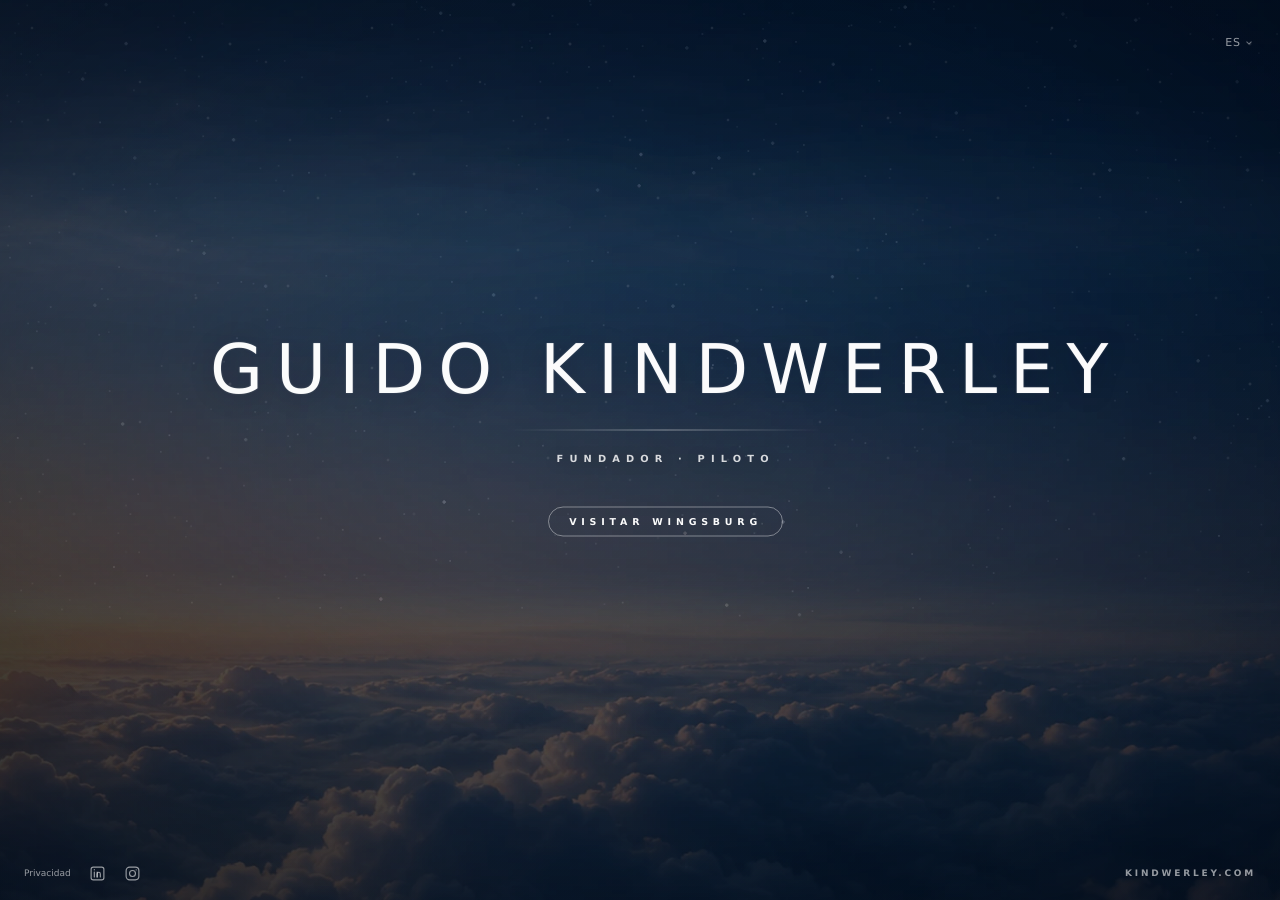
==== commit 65384a04: "Add weather-aware sky backgrounds" ====
--- a/es/index.html
+++ b/es/index.html
@@ -85,12 +85,17 @@
     if(m<1200)return blend('golden','dusk',(m-1140)/60);
     return blend('dusk','night',(m-1200)/30);
   }
-  function scene(date = new Date()) {
+  function scene(date = new Date(), pointOverride = null) {
     const params = new URLSearchParams(window.location.search);
     const forced = params.get('scene');
     if(['night','dawn','day','golden','dusk'].includes(forced))return still(forced);
     const time = /^(\d{1,2})(?::(\d{1,2}))?$/.exec(params.get('time') || '');
     if(time && +time[1]<24 && +(time[2]||0)<60){date=new Date(date);date.setHours(+time[1],+(time[2]||0),0,0);}
+    const latitude = Number(pointOverride?.latitude);
+    const longitude = Number(pointOverride?.longitude);
+    if(Number.isFinite(latitude) && latitude>=-90 && latitude<=90 && Number.isFinite(longitude) && longitude>=-180 && longitude<=180){
+      return solarScene(date,[latitude,longitude]);
+    }
     let zone;
     try {zone=Intl.DateTimeFormat().resolvedOptions().timeZone;} catch (_) {}
     return Object.prototype.hasOwnProperty.call(places,zone) ? solarScene(date,places[zone]) : fallback(date);
@@ -107,7 +112,7 @@
     document.head.appendChild(link);
   }
 })();
-</script><style id="site-styles">:root { color-scheme: dark; --white: rgba(255,255,255,.98); --muted: rgba(255,255,255,.82); --dim: rgba(255,255,255,.58); --star-visibility: 0; --back-cloud-visibility: .065; --front-cloud-visibility: .095; } * { box-sizing: border-box; } html, body { width: 100%; min-height: 100%; margin: 0; } html { background: #061426; } body { min-height: 100svh; overflow: hidden; color: var(--white); font-family: Inter, ui-sans-serif, system-ui, -apple-system, BlinkMacSystemFont, "Segoe UI", sans-serif; -webkit-font-smoothing: antialiased; text-rendering: geometricPrecision; background: #061426; } .sky, .sky__layer, .sky__stars, .sky__clouds, .sky__cloud-track, .sky__veil, .sky__grain { position: fixed; inset: 0; } .sky { z-index: 0; overflow: hidden; background: #061426; } .sky__layer { background-position: center center; background-repeat: no-repeat; background-size: cover; opacity: 0; transform: scale(1.04) translate3d(0,0,0); will-change: opacity, transform; transition: opacity 1.8s ease; animation: sky-pan-loop 300s linear infinite, sky-breathe-loop 220s ease-in-out infinite; } .sky__layer--b { animation-duration: 300s, 250s; animation-delay: -150s, -70s; } .sky__stars { z-index: 2; pointer-events: none; opacity: var(--star-visibility); mix-blend-mode: screen; background-repeat: repeat; background-size: 340px 340px; -webkit-mask-image: linear-gradient(to bottom, rgba(0,0,0,1) 0%, rgba(0,0,0,.96) 46%, rgba(0,0,0,.3) 60%, rgba(0,0,0,0) 74%); mask-image: linear-gradient(to bottom, rgba(0,0,0,1) 0%, rgba(0,0,0,.96) 46%, rgba(0,0,0,.3) 60%, rgba(0,0,0,0) 74%); } .sky__stars--one { background-image: radial-gradient(circle at 32px 28px, rgba(255,255,255,.95) 0 1px, transparent 1.7px), radial-gradient(circle at 140px 82px, rgba(255,255,255,.78) 0 .9px, transparent 1.7px), radial-gradient(circle at 230px 44px, rgba(255,255,255,.95) 0 1.1px, transparent 1.8px), radial-gradient(circle at 290px 140px, rgba(255,255,255,.65) 0 .9px, transparent 1.7px), radial-gradient(circle at 74px 174px, rgba(255,255,255,.85) 0 1px, transparent 1.8px), radial-gradient(circle at 178px 250px, rgba(255,255,255,.72) 0 .95px, transparent 1.8px), radial-gradient(circle at 288px 286px, rgba(255,255,255,.88) 0 1px, transparent 1.8px); animation: star-twinkle-a 120s ease-in-out infinite; } .sky__stars--two { background-image: radial-gradient(circle at 48px 120px, rgba(255,255,255,.80) 0 .95px, transparent 1.7px), radial-gradient(circle at 126px 212px, rgba(255,255,255,.62) 0 .85px, transparent 1.6px), radial-gradient(circle at 208px 118px, rgba(255,255,255,.88) 0 1px, transparent 1.8px), radial-gradient(circle at 266px 62px, rgba(255,255,255,.70) 0 .9px, transparent 1.7px), radial-gradient(circle at 318px 198px, rgba(255,255,255,.76) 0 1px, transparent 1.8px), radial-gradient(circle at 196px 298px, rgba(255,255,255,.68) 0 .9px, transparent 1.8px); animation: star-twinkle-b 170s ease-in-out infinite; } .sky__clouds { z-index: 3; pointer-events: none; overflow: hidden; } .sky__clouds--back { opacity: var(--back-cloud-visibility); mix-blend-mode: screen; } .sky__clouds--front { z-index: 4; opacity: var(--front-cloud-visibility); mix-blend-mode: soft-light; } .sky__cloud-track { position: absolute; left: -55%; width: 210%; background-repeat: repeat-x; background-size: 50% 100%; will-change: transform; } .sky__clouds--back .sky__cloud-track { bottom: 14%; height: 38%; filter: blur(26px); background-image: radial-gradient(ellipse at 8% 68%, rgba(255,255,255,.14) 0 10%, transparent 24%), radial-gradient(ellipse at 24% 62%, rgba(255,255,255,.16) 0 11%, transparent 25%), radial-gradient(ellipse at 42% 66%, rgba(255,255,255,.13) 0 10%, transparent 23%), radial-gradient(ellipse at 60% 60%, rgba(255,255,255,.16) 0 11%, transparent 24%), radial-gradient(ellipse at 78% 67%, rgba(255,255,255,.13) 0 10%, transparent 23%), radial-gradient(ellipse at 94% 61%, rgba(255,255,255,.15) 0 11%, transparent 24%); } .sky__clouds--front .sky__cloud-track { bottom: -2%; height: 30%; filter: blur(18px); background-image: radial-gradient(ellipse at 10% 78%, rgba(255,255,255,.22) 0 12%, transparent 25%), radial-gradient(ellipse at 28% 72%, rgba(255,255,255,.26) 0 13%, transparent 27%), radial-gradient(ellipse at 46% 80%, rgba(255,255,255,.19) 0 11%, transparent 24%), radial-gradient(ellipse at 64% 74%, rgba(255,255,255,.24) 0 12%, transparent 26%), radial-gradient(ellipse at 82% 79%, rgba(255,255,255,.21) 0 12%, transparent 24%), radial-gradient(ellipse at 98% 73%, rgba(255,255,255,.24) 0 12%, transparent 26%); } .sky__clouds--back .sky__cloud-track--one { animation: cloud-drift-back 260s linear infinite; } .sky__clouds--back .sky__cloud-track--two { animation: cloud-drift-back-alt 320s linear infinite; opacity: .85; } .sky__clouds--front .sky__cloud-track--one { animation: cloud-drift-front 180s linear infinite; } .sky__clouds--front .sky__cloud-track--two { animation: cloud-drift-front-alt 240s linear infinite; opacity: .78; } .sky__veil { z-index: 5; pointer-events: none; background: radial-gradient(ellipse at 50% 49%, rgba(2,8,18,.01) 0%, rgba(2,8,18,.02) 24%, rgba(2,8,18,.20) 70%, rgba(2,8,18,.40) 100%), linear-gradient(180deg, rgba(0,7,18,.08) 0%, rgba(0,5,14,.02) 36%, rgba(0,5,14,.04) 58%, rgba(0,5,14,.30) 100%); } .sky__grain { z-index: 6; pointer-events: none; opacity: .03; mix-blend-mode: soft-light; background-image: url("data:image/svg+xml,%3Csvg viewBox='0 0 180 180' xmlns='http://www.w3.org/2000/svg'%3E%3Cfilter id='n'%3E%3CfeTurbulence type='fractalNoise' baseFrequency='.9' numOctaves='3' stitchTiles='stitch'/%3E%3C/filter%3E%3Crect width='100%25' height='100%25' filter='url(%23n)' opacity='.7'/%3E%3C/svg%3E"); } @keyframes sky-pan-loop { 0% { transform: scale(1.04) translate3d(-.20%, -.08%, 0); } 25% { transform: scale(1.047) translate3d(-.06%, -.18%, 0); } 50% { transform: scale(1.052) translate3d(.08%, -.06%, 0); } 75% { transform: scale(1.058) translate3d(.18%, .10%, 0); } 100% { transform: scale(1.04) translate3d(-.20%, -.08%, 0); } } @keyframes sky-breathe-loop { 0% { filter: saturate(1) brightness(1); } 50% { filter: saturate(1.015) brightness(1.01); } 100% { filter: saturate(1) brightness(1); } } @keyframes cloud-drift-back { from { transform: translate3d(0, 0, 0); } to { transform: translate3d(-24%, -2%, 0); } } @keyframes cloud-drift-back-alt { from { transform: translate3d(-12%, 0, 0); } to { transform: translate3d(10%, 1.5%, 0); } } @keyframes cloud-drift-front { from { transform: translate3d(0, 0, 0); } to { transform: translate3d(-18%, 0, 0); } } @keyframes cloud-drift-front-alt { from { transform: translate3d(-10%, 0, 0); } to { transform: translate3d(8%, .8%, 0); } } @keyframes star-twinkle-a { 0%, 100% { opacity: calc(var(--star-visibility) * .82); transform: translate3d(0,0,0); } 35% { opacity: calc(var(--star-visibility) * 1.03); transform: translate3d(.12%, -.05%, 0); } 68% { opacity: calc(var(--star-visibility) * .90); transform: translate3d(-.08%, .04%, 0); } } @keyframes star-twinkle-b { 0%, 100% { opacity: calc(var(--star-visibility) * .62); transform: translate3d(0,0,0); } 30% { opacity: calc(var(--star-visibility) * .88); transform: translate3d(.06%, .03%, 0); } 62% { opacity: calc(var(--star-visibility) * .72); transform: translate3d(-.07%, -.04%, 0); } } .hero { position: fixed; inset: 0; z-index: 7; display: grid; place-items: center; padding: 7vh 5vw; pointer-events: none; } .identity { width: min(94vw, 1260px); text-align: center; transform: translateY(-1.5vh); } h1 { margin: 0; color: var(--white); font-size: clamp(2.15rem, 5.35vw, 6.45rem); font-weight: 260; letter-spacing: clamp(.32rem, 1.02vw, 1.15rem); line-height: .98; text-transform: uppercase; white-space: nowrap; text-shadow: 0 2px 25px rgba(0,14,35,.24), 0 0 2px rgba(255,255,255,.22); } .identity__line { width: min(315px, 34vw); height: 1px; margin: clamp(1.05rem, 2.1vw, 1.65rem) auto 0; background: linear-gradient(90deg, transparent, rgba(255,255,255,.74), transparent); opacity: .62; } .identity p { margin: clamp(1rem, 1.75vw, 1.35rem) 0 0; color: var(--muted); font-size: clamp(.58rem, .77vw, .82rem); font-weight: 570; letter-spacing: clamp(.20rem, .48vw, .48rem); line-height: 1.4; text-transform: uppercase; text-shadow: 0 2px 14px rgba(0,8,22,.32); } .identity__cta { display: inline-block; margin: clamp(1.9rem, 3.2vw, 2.6rem) auto 0; padding: .9em 2.1em; pointer-events: auto; color: var(--white); font-size: clamp(.56rem, .74vw, .74rem); font-weight: 570; letter-spacing: clamp(.16rem, .38vw, .3rem); text-transform: uppercase; text-decoration: none; border: 1px solid rgba(255,255,255,.4); border-radius: 999px; transition: border-color .25s ease, background-color .25s ease, transform .25s ease; } .identity__cta:hover, .identity__cta:focus-visible { border-color: rgba(255,255,255,.85); background: rgba(255,255,255,.08); transform: translateY(-1px); } .identity__cta:focus-visible { outline: 2px solid rgba(255,255,255,.6); outline-offset: 3px; } .domain { position: fixed; z-index: 8; right: max(24px, env(safe-area-inset-right)); bottom: max(21px, env(safe-area-inset-bottom)); color: var(--dim); font-size: 9px; font-weight: 600; letter-spacing: .31em; text-transform: uppercase; pointer-events: none; } .social { position: fixed; z-index: 8; left: max(24px, env(safe-area-inset-left)); bottom: max(18px, env(safe-area-inset-bottom)); display: flex; gap: 18px; pointer-events: auto; } .social__link { display: inline-flex; color: var(--dim); transition: color .25s ease, transform .25s ease; } .social__link svg { width: 17px; height: 17px; display: block; } .social__link:hover, .social__link:focus-visible { color: var(--white); transform: translateY(-1px); } .social__link:focus-visible { outline: 2px solid rgba(255,255,255,.6); outline-offset: 3px; border-radius: 3px; } @media (max-width: 760px) { .sky__clouds--back { opacity: calc(var(--back-cloud-visibility) * .92); } .sky__clouds--front { opacity: calc(var(--front-cloud-visibility) * .92); } .hero { padding-inline: 18px; } .identity { width: 100%; transform: translateY(-2vh); } h1 { font-size: clamp(1.55rem, 7.25vw, 2.5rem); letter-spacing: clamp(.16rem, 1.28vw, .34rem); } .identity__line { width: min(210px, 56vw); } .identity p { font-size: clamp(.53rem, 2.1vw, .66rem); letter-spacing: clamp(.14rem, 1.4vw, .27rem); } .identity__cta { margin-top: clamp(1.4rem, 4vw, 1.9rem); padding: .8em 1.7em; font-size: clamp(.5rem, 2vw, .6rem); letter-spacing: clamp(.11rem, 1.1vw, .2rem); } .domain { right: 50%; bottom: max(18px, env(safe-area-inset-bottom)); transform: translateX(50%); font-size: 8px; } .social { left: 50%; bottom: calc(max(18px, env(safe-area-inset-bottom)) + 30px); transform: translateX(-50%); gap: 22px; } } @media (max-width: 390px) { h1 { font-size: 1.48rem; letter-spacing: .14rem; } .identity p { font-size: .52rem; letter-spacing: .12rem; } } @media (prefers-reduced-motion: reduce) { .sky__layer, .sky__cloud-track, .sky__stars { animation: none; } .sky__layer { transform: scale(1.02); transition-duration: .15s; } } .languages { position: fixed; z-index: 10; top: max(20px, env(safe-area-inset-top)); right: max(20px, env(safe-area-inset-right)); } .languages summary { display: flex; align-items: center; gap: 9px; min-height: 44px; padding: 10px 12px; cursor: pointer; list-style: none; border: 1px solid rgba(255,255,255,.2); border-radius: 24px; background: rgba(6,20,38,.5); } .languages summary::-webkit-details-marker { display: none; } .languages img { display: block; border-radius: 2px; box-shadow: 0 0 0 1px rgba(255,255,255,.15); } .language-chevron { width: 5px; height: 5px; border-right: 1px solid rgba(255,255,255,.65); border-bottom: 1px solid rgba(255,255,255,.65); transform: rotate(45deg); } .languages[open] .language-chevron { transform: rotate(225deg); } .language-menu { position: absolute; top: calc(100% + 8px); right: 0; min-width: 158px; padding: 5px; border: 1px solid rgba(255,255,255,.18); border-radius: 12px; background: rgba(6,20,38,.95); box-shadow: 0 8px 24px rgba(0,0,0,.15); } .language-menu a { display: flex; align-items: center; gap: 12px; min-height: 44px; padding: 10px; color: rgba(255,255,255,.85); font-size: 12px; text-decoration: none; border-radius: 7px; } .language-menu a:hover { background: rgba(255,255,255,.09); } .languages summary:focus-visible, .language-menu a:focus-visible { outline: 2px solid rgba(255,255,255,.8); outline-offset: 3px; } .site-footer { position: fixed; z-index: 8; right: max(24px, env(safe-area-inset-right)); bottom: max(21px, env(safe-area-inset-bottom)); display: flex; align-items: baseline; gap: 9px; color: var(--dim); white-space: nowrap; } .site-footer .domain { position: static; transform: none; } .visit-counter { font-size: 9px; letter-spacing: .04em; font-variant-numeric: tabular-nums; } .visit-counter[hidden] { display: none; } .footer-separator { padding-left: 7px; } @media (max-width: 760px) { .languages { top: max(16px, env(safe-area-inset-top)); right: max(16px, env(safe-area-inset-right)); } .site-footer { right: 50%; bottom: max(18px, env(safe-area-inset-bottom)); transform: translateX(50%); gap: 6px; } .visit-counter { font-size: 8px; } } .languages summary { min-width:44px; min-height:44px; justify-content:center; gap:6px; padding:8px; border:0; border-radius:4px; background:transparent; color:var(--dim); } .language-code { font-size:11px; font-weight:500; letter-spacing:.08em; } .languages summary:hover, .languages[open] summary { color:var(--white); } .language-chevron { width:4px; height:4px; border-color:currentColor; opacity:.7; } .language-menu { min-width:132px; border-radius:6px; } .language-menu a { font-size:12px; } .social { align-items:center; } .privacy-link { color:var(--dim); font-size:9px; text-decoration:none; } .privacy-link:hover, .privacy-link:focus-visible { color:var(--white); text-decoration:underline; } @media(max-width:760px) { .privacy-link { font-size:8px; } } html:not([data-sky-ready]) .sky__layer { transition: none; }</style>
+</script><style id="site-styles">:root { color-scheme: dark; --white: rgba(255,255,255,.98); --muted: rgba(255,255,255,.82); --dim: rgba(255,255,255,.58); --star-visibility: 0; --back-cloud-visibility: .065; --front-cloud-visibility: .095; } * { box-sizing: border-box; } html, body { width: 100%; min-height: 100%; margin: 0; } html { background: #061426; } body { min-height: 100svh; overflow: hidden; color: var(--white); font-family: Inter, ui-sans-serif, system-ui, -apple-system, BlinkMacSystemFont, "Segoe UI", sans-serif; -webkit-font-smoothing: antialiased; text-rendering: geometricPrecision; background: #061426; } .sky, .sky__layer, .sky__stars, .sky__clouds, .sky__cloud-track, .sky__veil, .sky__grain { position: fixed; inset: 0; } .sky { z-index: 0; overflow: hidden; background: #061426; } .sky__layer { background-position: center center; background-repeat: no-repeat; background-size: cover; opacity: 0; transform: scale(1.04) translate3d(0,0,0); will-change: opacity, transform; transition: opacity 1.8s ease; animation: sky-pan-loop 300s linear infinite, sky-breathe-loop 220s ease-in-out infinite; } .sky__layer--b { animation-duration: 300s, 250s; animation-delay: -150s, -70s; } .sky__stars { z-index: 2; pointer-events: none; opacity: var(--star-visibility); mix-blend-mode: screen; background-repeat: repeat; background-size: 340px 340px; -webkit-mask-image: linear-gradient(to bottom, rgba(0,0,0,1) 0%, rgba(0,0,0,.96) 46%, rgba(0,0,0,.3) 60%, rgba(0,0,0,0) 74%); mask-image: linear-gradient(to bottom, rgba(0,0,0,1) 0%, rgba(0,0,0,.96) 46%, rgba(0,0,0,.3) 60%, rgba(0,0,0,0) 74%); } .sky__stars--one { background-image: radial-gradient(circle at 32px 28px, rgba(255,255,255,.95) 0 1px, transparent 1.7px), radial-gradient(circle at 140px 82px, rgba(255,255,255,.78) 0 .9px, transparent 1.7px), radial-gradient(circle at 230px 44px, rgba(255,255,255,.95) 0 1.1px, transparent 1.8px), radial-gradient(circle at 290px 140px, rgba(255,255,255,.65) 0 .9px, transparent 1.7px), radial-gradient(circle at 74px 174px, rgba(255,255,255,.85) 0 1px, transparent 1.8px), radial-gradient(circle at 178px 250px, rgba(255,255,255,.72) 0 .95px, transparent 1.8px), radial-gradient(circle at 288px 286px, rgba(255,255,255,.88) 0 1px, transparent 1.8px); animation: star-twinkle-a 120s ease-in-out infinite; } .sky__stars--two { background-image: radial-gradient(circle at 48px 120px, rgba(255,255,255,.80) 0 .95px, transparent 1.7px), radial-gradient(circle at 126px 212px, rgba(255,255,255,.62) 0 .85px, transparent 1.6px), radial-gradient(circle at 208px 118px, rgba(255,255,255,.88) 0 1px, transparent 1.8px), radial-gradient(circle at 266px 62px, rgba(255,255,255,.70) 0 .9px, transparent 1.7px), radial-gradient(circle at 318px 198px, rgba(255,255,255,.76) 0 1px, transparent 1.8px), radial-gradient(circle at 196px 298px, rgba(255,255,255,.68) 0 .9px, transparent 1.8px); animation: star-twinkle-b 170s ease-in-out infinite; } .sky__clouds { z-index: 3; pointer-events: none; overflow: hidden; } .sky__clouds--back { opacity: var(--back-cloud-visibility); mix-blend-mode: screen; } .sky__clouds--front { z-index: 4; opacity: var(--front-cloud-visibility); mix-blend-mode: soft-light; } .sky__cloud-track { position: absolute; left: -55%; width: 210%; background-repeat: repeat-x; background-size: 50% 100%; will-change: transform; } .sky__clouds--back .sky__cloud-track { bottom: 14%; height: 38%; filter: blur(26px); background-image: radial-gradient(ellipse at 8% 68%, rgba(255,255,255,.14) 0 10%, transparent 24%), radial-gradient(ellipse at 24% 62%, rgba(255,255,255,.16) 0 11%, transparent 25%), radial-gradient(ellipse at 42% 66%, rgba(255,255,255,.13) 0 10%, transparent 23%), radial-gradient(ellipse at 60% 60%, rgba(255,255,255,.16) 0 11%, transparent 24%), radial-gradient(ellipse at 78% 67%, rgba(255,255,255,.13) 0 10%, transparent 23%), radial-gradient(ellipse at 94% 61%, rgba(255,255,255,.15) 0 11%, transparent 24%); } .sky__clouds--front .sky__cloud-track { bottom: -2%; height: 30%; filter: blur(18px); background-image: radial-gradient(ellipse at 10% 78%, rgba(255,255,255,.22) 0 12%, transparent 25%), radial-gradient(ellipse at 28% 72%, rgba(255,255,255,.26) 0 13%, transparent 27%), radial-gradient(ellipse at 46% 80%, rgba(255,255,255,.19) 0 11%, transparent 24%), radial-gradient(ellipse at 64% 74%, rgba(255,255,255,.24) 0 12%, transparent 26%), radial-gradient(ellipse at 82% 79%, rgba(255,255,255,.21) 0 12%, transparent 24%), radial-gradient(ellipse at 98% 73%, rgba(255,255,255,.24) 0 12%, transparent 26%); } .sky__clouds--back .sky__cloud-track--one { animation: cloud-drift-back 260s linear infinite; } .sky__clouds--back .sky__cloud-track--two { animation: cloud-drift-back-alt 320s linear infinite; opacity: .85; } .sky__clouds--front .sky__cloud-track--one { animation: cloud-drift-front 180s linear infinite; } .sky__clouds--front .sky__cloud-track--two { animation: cloud-drift-front-alt 240s linear infinite; opacity: .78; } .sky__veil { z-index: 5; pointer-events: none; background: radial-gradient(ellipse at 50% 49%, rgba(2,8,18,.01) 0%, rgba(2,8,18,.02) 24%, rgba(2,8,18,.20) 70%, rgba(2,8,18,.40) 100%), linear-gradient(180deg, rgba(0,7,18,.08) 0%, rgba(0,5,14,.02) 36%, rgba(0,5,14,.04) 58%, rgba(0,5,14,.30) 100%); } .sky__grain { z-index: 6; pointer-events: none; opacity: .03; mix-blend-mode: soft-light; background-image: url("data:image/svg+xml,%3Csvg viewBox='0 0 180 180' xmlns='http://www.w3.org/2000/svg'%3E%3Cfilter id='n'%3E%3CfeTurbulence type='fractalNoise' baseFrequency='.9' numOctaves='3' stitchTiles='stitch'/%3E%3C/filter%3E%3Crect width='100%25' height='100%25' filter='url(%23n)' opacity='.7'/%3E%3C/svg%3E"); } @keyframes sky-pan-loop { 0% { transform: scale(1.04) translate3d(-.20%, -.08%, 0); } 25% { transform: scale(1.047) translate3d(-.06%, -.18%, 0); } 50% { transform: scale(1.052) translate3d(.08%, -.06%, 0); } 75% { transform: scale(1.058) translate3d(.18%, .10%, 0); } 100% { transform: scale(1.04) translate3d(-.20%, -.08%, 0); } } @keyframes sky-breathe-loop { 0% { filter: saturate(1) brightness(1); } 50% { filter: saturate(1.015) brightness(1.01); } 100% { filter: saturate(1) brightness(1); } } @keyframes cloud-drift-back { from { transform: translate3d(0, 0, 0); } to { transform: translate3d(-24%, -2%, 0); } } @keyframes cloud-drift-back-alt { from { transform: translate3d(-12%, 0, 0); } to { transform: translate3d(10%, 1.5%, 0); } } @keyframes cloud-drift-front { from { transform: translate3d(0, 0, 0); } to { transform: translate3d(-18%, 0, 0); } } @keyframes cloud-drift-front-alt { from { transform: translate3d(-10%, 0, 0); } to { transform: translate3d(8%, .8%, 0); } } @keyframes star-twinkle-a { 0%, 100% { opacity: calc(var(--star-visibility) * .82); transform: translate3d(0,0,0); } 35% { opacity: calc(var(--star-visibility) * 1.03); transform: translate3d(.12%, -.05%, 0); } 68% { opacity: calc(var(--star-visibility) * .90); transform: translate3d(-.08%, .04%, 0); } } @keyframes star-twinkle-b { 0%, 100% { opacity: calc(var(--star-visibility) * .62); transform: translate3d(0,0,0); } 30% { opacity: calc(var(--star-visibility) * .88); transform: translate3d(.06%, .03%, 0); } 62% { opacity: calc(var(--star-visibility) * .72); transform: translate3d(-.07%, -.04%, 0); } } .hero { position: fixed; inset: 0; z-index: 7; display: grid; place-items: center; padding: 7vh 5vw; pointer-events: none; } .identity { width: min(94vw, 1260px); text-align: center; transform: translateY(-1.5vh); } h1 { margin: 0; color: var(--white); font-size: clamp(2.15rem, 5.35vw, 6.45rem); font-weight: 260; letter-spacing: clamp(.32rem, 1.02vw, 1.15rem); line-height: .98; text-transform: uppercase; white-space: nowrap; text-shadow: 0 2px 25px rgba(0,14,35,.24), 0 0 2px rgba(255,255,255,.22); } .identity__line { width: min(315px, 34vw); height: 1px; margin: clamp(1.05rem, 2.1vw, 1.65rem) auto 0; background: linear-gradient(90deg, transparent, rgba(255,255,255,.74), transparent); opacity: .62; } .identity p { margin: clamp(1rem, 1.75vw, 1.35rem) 0 0; color: var(--muted); font-size: clamp(.58rem, .77vw, .82rem); font-weight: 570; letter-spacing: clamp(.20rem, .48vw, .48rem); line-height: 1.4; text-transform: uppercase; text-shadow: 0 2px 14px rgba(0,8,22,.32); } .identity__cta { display: inline-block; margin: clamp(1.9rem, 3.2vw, 2.6rem) auto 0; padding: .9em 2.1em; pointer-events: auto; color: var(--white); font-size: clamp(.56rem, .74vw, .74rem); font-weight: 570; letter-spacing: clamp(.16rem, .38vw, .3rem); text-transform: uppercase; text-decoration: none; border: 1px solid rgba(255,255,255,.4); border-radius: 999px; transition: border-color .25s ease, background-color .25s ease, transform .25s ease; } .identity__cta:hover, .identity__cta:focus-visible { border-color: rgba(255,255,255,.85); background: rgba(255,255,255,.08); transform: translateY(-1px); } .identity__cta:focus-visible { outline: 2px solid rgba(255,255,255,.6); outline-offset: 3px; } .domain { position: fixed; z-index: 8; right: max(24px, env(safe-area-inset-right)); bottom: max(21px, env(safe-area-inset-bottom)); color: var(--dim); font-size: 9px; font-weight: 600; letter-spacing: .31em; text-transform: uppercase; pointer-events: none; } .social { position: fixed; z-index: 8; left: max(24px, env(safe-area-inset-left)); bottom: max(18px, env(safe-area-inset-bottom)); display: flex; gap: 18px; pointer-events: auto; } .social__link { display: inline-flex; color: var(--dim); transition: color .25s ease, transform .25s ease; } .social__link svg { width: 17px; height: 17px; display: block; } .social__link:hover, .social__link:focus-visible { color: var(--white); transform: translateY(-1px); } .social__link:focus-visible { outline: 2px solid rgba(255,255,255,.6); outline-offset: 3px; border-radius: 3px; } @media (max-width: 760px) { .sky__clouds--back { opacity: calc(var(--back-cloud-visibility) * .92); } .sky__clouds--front { opacity: calc(var(--front-cloud-visibility) * .92); } .hero { padding-inline: 18px; } .identity { width: 100%; transform: translateY(-2vh); } h1 { font-size: clamp(1.55rem, 7.25vw, 2.5rem); letter-spacing: clamp(.16rem, 1.28vw, .34rem); } .identity__line { width: min(210px, 56vw); } .identity p { font-size: clamp(.53rem, 2.1vw, .66rem); letter-spacing: clamp(.14rem, 1.4vw, .27rem); } .identity__cta { margin-top: clamp(1.4rem, 4vw, 1.9rem); padding: .8em 1.7em; font-size: clamp(.5rem, 2vw, .6rem); letter-spacing: clamp(.11rem, 1.1vw, .2rem); } .domain { right: 50%; bottom: max(18px, env(safe-area-inset-bottom)); transform: translateX(50%); font-size: 8px; } .social { left: 50%; bottom: calc(max(18px, env(safe-area-inset-bottom)) + 30px); transform: translateX(-50%); gap: 22px; } } @media (max-width: 390px) { h1 { font-size: 1.48rem; letter-spacing: .14rem; } .identity p { font-size: .52rem; letter-spacing: .12rem; } } @media (prefers-reduced-motion: reduce) { .sky__layer, .sky__cloud-track, .sky__stars { animation: none; } .sky__layer { transform: scale(1.02); transition-duration: .15s; } } .languages { position: fixed; z-index: 10; top: max(20px, env(safe-area-inset-top)); right: max(20px, env(safe-area-inset-right)); } .languages summary { display: flex; align-items: center; gap: 9px; min-height: 44px; padding: 10px 12px; cursor: pointer; list-style: none; border: 1px solid rgba(255,255,255,.2); border-radius: 24px; background: rgba(6,20,38,.5); } .languages summary::-webkit-details-marker { display: none; } .languages img { display: block; border-radius: 2px; box-shadow: 0 0 0 1px rgba(255,255,255,.15); } .language-chevron { width: 5px; height: 5px; border-right: 1px solid rgba(255,255,255,.65); border-bottom: 1px solid rgba(255,255,255,.65); transform: rotate(45deg); } .languages[open] .language-chevron { transform: rotate(225deg); } .language-menu { position: absolute; top: calc(100% + 8px); right: 0; min-width: 158px; padding: 5px; border: 1px solid rgba(255,255,255,.18); border-radius: 12px; background: rgba(6,20,38,.95); box-shadow: 0 8px 24px rgba(0,0,0,.15); } .language-menu a { display: flex; align-items: center; gap: 12px; min-height: 44px; padding: 10px; color: rgba(255,255,255,.85); font-size: 12px; text-decoration: none; border-radius: 7px; } .language-menu a:hover { background: rgba(255,255,255,.09); } .languages summary:focus-visible, .language-menu a:focus-visible { outline: 2px solid rgba(255,255,255,.8); outline-offset: 3px; } .site-footer { position: fixed; z-index: 8; right: max(24px, env(safe-area-inset-right)); bottom: max(21px, env(safe-area-inset-bottom)); display: flex; align-items: baseline; gap: 9px; color: var(--dim); white-space: nowrap; } .site-footer .domain { position: static; transform: none; } .visit-counter { font-size: 9px; letter-spacing: .04em; font-variant-numeric: tabular-nums; } .visit-counter[hidden] { display: none; } .footer-separator { padding-left: 7px; } @media (max-width: 760px) { .languages { top: max(16px, env(safe-area-inset-top)); right: max(16px, env(safe-area-inset-right)); } .site-footer { right: 50%; bottom: max(18px, env(safe-area-inset-bottom)); transform: translateX(50%); gap: 6px; } .visit-counter { font-size: 8px; } } .languages summary { min-width:44px; min-height:44px; justify-content:center; gap:6px; padding:8px; border:0; border-radius:4px; background:transparent; color:var(--dim); } .language-code { font-size:11px; font-weight:500; letter-spacing:.08em; } .languages summary:hover, .languages[open] summary { color:var(--white); } .language-chevron { width:4px; height:4px; border-color:currentColor; opacity:.7; } .language-menu { min-width:132px; border-radius:6px; } .language-menu a { font-size:12px; } .social { align-items:center; } .privacy-link { color:var(--dim); font-size:9px; text-decoration:none; } .privacy-link:hover, .privacy-link:focus-visible { color:var(--white); text-decoration:underline; } @media(max-width:760px) { .privacy-link { font-size:8px; } } html:not([data-sky-ready]) .sky__layer { transition: none; } html[data-weather-mode="true"] .sky__layer { animation: none; filter: none; transform: none; will-change: opacity; } html[data-weather-mode="true"] .sky__stars, html[data-weather-mode="true"] .sky__clouds { display: none; } .weather-credit { font-size: 9px; letter-spacing: .02em; } .weather-credit[hidden] { display: none; } .weather-credit a { color: inherit; text-decoration: none; } .weather-credit a:hover, .weather-credit a:focus-visible { color: var(--white); text-decoration: underline; } .weather-credit a:focus-visible { outline: 2px solid rgba(255,255,255,.65); outline-offset: 3px; } @media (max-width: 760px) { .weather-credit { font-size: 8px; } }</style>
 
   <script type="application/ld+json">
 {
@@ -193,7 +198,7 @@
     </section>
   </main>
 
-  <div class="site-footer"><span class="visit-counter" hidden><span id="visit-total"></span> visitas<span class="footer-separator" aria-hidden="true"> · </span></span><span class="domain" aria-hidden="true">Kindwerley.com</span></div>
+  <div class="site-footer"><span class="visit-counter" hidden><span id="visit-total"></span> visitas<span class="footer-separator" aria-hidden="true"> · </span></span><span class="weather-credit" hidden><a href="https://www.met.no/en" target="_blank" rel="noopener noreferrer" aria-label="Datos meteorológicos de MET Norway; fondo ilustrativo" title="Cielo ilustrativo basado en condiciones meteorológicas aproximadas">MET Norway</a></span><span class="domain" aria-hidden="true">Kindwerley.com</span></div>
 
   <nav class="social" aria-label="Redes sociales">
     <a class="privacy-link" href="/privacy.html">Privacidad</a>
@@ -222,7 +227,7 @@
     </style>
   </noscript>
 
-  <script src="../sky.js?v=20261103-4" defer></script>
+  <script src="../sky.js?v=20261104-1" defer></script>
   <script>
     window.addEventListener('load', () => {
       setTimeout(() => {
